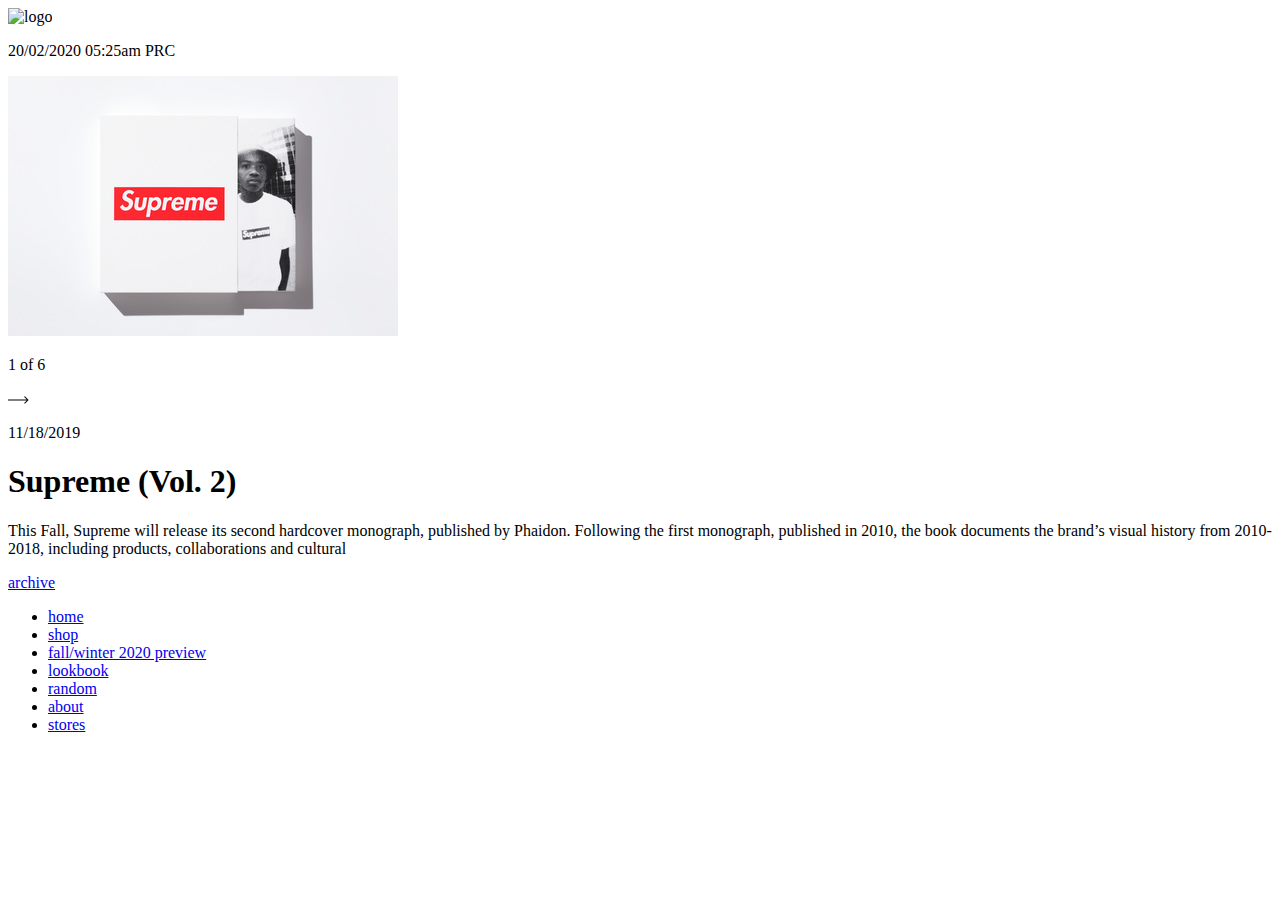
==== index-news.html @ 6afc4cd9 "Create index-news.html" ====
<!DOCTYPE html>
<html lang="en">
<head>
    <meta charset="UTF-8">
    <meta http-equiv="X-UA-Compatible" content="IE=edge">
    <meta name="viewport" content="width=device-width, initial-scale=1.0">
    <link rel="stylesheet" href="./style.css">
    <link rel="preconnect" href="https://fonts.googleapis.com">
    <link rel="preconnect" href="https://fonts.gstatic.com" crossorigin>
    <link href="https://fonts.googleapis.com/css2?family=Space+Mono:ital,wght@0,400;0,700;1,400;1,700&display=swap" rel="stylesheet">
    <title>News</title>
</head>
<body>
    <div class="container">
        <div class="wrapper">

            <main>
                <header>
                    <img src="./img/logo.svg" alt="logo" class="logo">
                    <p class="data">20/02/2020 05:25am PRC</p>
                </header>

                <article class="News">
                    <div class="photo">
                        <img src="./img/picture.svg" alt="Фото" class="picture">
                        <div class="pages">
                            <p class="page">1 of 6</p>
                            <img src="./img/arrow.svg" alt="Стрелка" class="arrow">
                        </div>
                    </div>

                    <div class="text">
                        <div class="main-text">
                            <p class="clock">11/18/2019</p>
                            <h1 class="Vol">Supreme (Vol. 2)</h1>
                            <p class="info">This Fall, Supreme will release its second hardcover monograph, published by Phaidon. Following the first monograph, published in 2010, the book documents the brand’s visual history from 2010-2018, including products, collaborations and cultural</p>
                        </div>
                        <div class="link-archive">
                            <a href="#" class="links">archive</a>
                        </div>
                    </div>
                </article>
            
                <footer>
                    <ul class="links">
                        <li class="link">
                            <a href="https://supremee-me11ad.vercel.app/">home</a>
                        </li>
                        <li class="link">
                            <a href="#">shop</a>
                        </li>
                        <li class="link">
                            <a href="#">fall/winter 2020 preview</a>
                        </li>
                        <li class="link">
                            <a href="#">lookbook</a>
                        </li>
                        <li class="link">
                            <a href="#">random</a>
                        </li>
                        <li class="link">
                            <a href="#">about</a>
                        </li>
                        <li class="link">
                            <a href="#">stores</a>
                        </li>
                    </ul>
                </footer>

            </main>
        </div>
    </div>
</body>
</html>
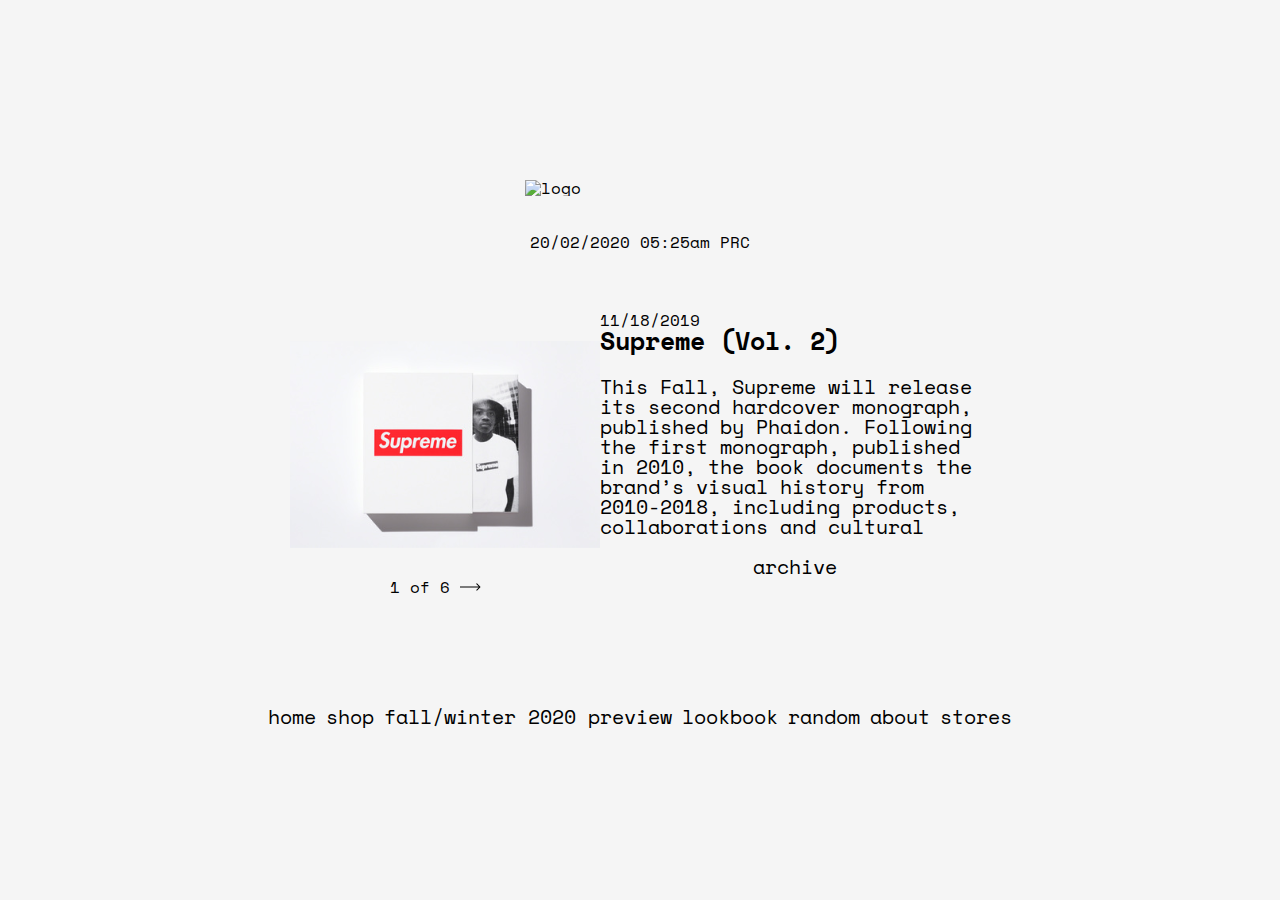
==== commit 8f4fb72e: "Update index-news.html" ====
--- a/index-news.html
+++ b/index-news.html
@@ -4,7 +4,7 @@
     <meta charset="UTF-8">
     <meta http-equiv="X-UA-Compatible" content="IE=edge">
     <meta name="viewport" content="width=device-width, initial-scale=1.0">
-    <link rel="stylesheet" href="./style.css">
+    <link rel="stylesheet" href="./style-news.css">
     <link rel="preconnect" href="https://fonts.googleapis.com">
     <link rel="preconnect" href="https://fonts.gstatic.com" crossorigin>
     <link href="https://fonts.googleapis.com/css2?family=Space+Mono:ital,wght@0,400;0,700;1,400;1,700&display=swap" rel="stylesheet">
--- a/style-news.css
+++ b/style-news.css
@@ -0,0 +1,201 @@
+* {
+    padding: 0;
+    margin: 0;
+    border: 0;
+    box-sizing: border-box;
+    font-family: 'Space Mono', monospace;
+    color: #000000;
+}
+
+a {
+    text-decoration: none;
+    font-size: 20px;
+}
+
+li {
+    list-style: none;
+}
+
+body {
+    height: 100%;
+    line-height: 1;
+    background-color: #F5F5F5;
+}
+
+.wrapper {
+    display: flex;
+    justify-content: center;
+    min-height: 100%;
+    overflow: hidden;
+    margin: 0 auto;
+}
+
+header {
+    display: flex;
+    justify-content: center;
+    flex-direction: column;
+    padding-top: 180px;
+    margin: 0 auto;
+}
+
+.logo {
+    width: 100%;
+    max-width: 230px;
+    margin: 0 auto;
+}
+
+.data {
+    display: flex;
+    justify-content: center;
+    padding-top: 38px;
+}
+
+.News {
+    max-width: 700px;
+    padding-top: 62px;
+    display: flex;
+    margin: 0 auto;
+}
+
+.text {
+    width: 70%;
+}
+
+.info{
+    font-size: 20px;
+    padding-top: 24px;
+}
+
+.link-archive {
+    padding-top: 20px;
+}
+
+.picture {
+    width: 100%;
+    height: 100%;
+}
+
+.main-text h1 {
+    font-size: 25px;
+}
+
+
+.picture.pages {
+    display: flex;
+    flex-direction: column;
+    padding-right: 10px;
+}
+
+.pages {
+    display: flex;
+    margin-left: 100px;
+}
+
+.arrow {
+    margin-left: 10px;
+}
+
+footer {
+    padding-top: 125px;
+    padding-bottom: 60px;
+}
+
+.links {
+    display: flex;
+    justify-content: center;
+}
+
+.link:hover {
+    background-color: red;
+    color: white;
+    align-items: flex-start;
+}
+.links {
+    margin-right: 15px;
+    margin-left: 15px;
+}
+.link{
+    margin: 5px;
+}
+
+
+
+
+
+
+@media screen and (max-width: 689px) {
+    header {
+        padding-top: 60px;
+    }
+
+    .text {
+        width: auto;
+    }
+
+    .News {
+        display: flex;
+        flex-direction: column;
+        padding-bottom: 70px;
+    }
+
+    header{
+        width: 100%;
+        max-width: auto;
+    }
+
+    .page {
+        margin: 0 auto;
+    }
+
+    .main-text {
+        padding-top: 20px;
+        padding-left: 10px;
+        padding-bottom: 20px;
+    }
+
+    footer {
+        display: none;
+    }
+
+    .link-archive {
+        display: none;
+    }
+}
+
+@media screen and (max-width: 310px) {
+    .info {
+        font-size: 16px;
+    }
+
+    .main-text h1 {
+        font-size: 19px;
+    }
+}
+
+@media screen and (max-width: 365px) {
+    .link-archive {
+        font-size: 17px;
+    }
+
+    .clock {
+        font-size: 17px;
+    }
+
+    .main-text h1 {
+        font-size: 22px;
+    }
+}
+
+@media screen and (max-width: 330px) {
+    .link-archive {
+        font-size: 17px;
+    }
+
+    .clock {
+        font-size: 17px;
+    }
+
+    .main-text h1 {
+        font-size: 21px;
+    }
+}
